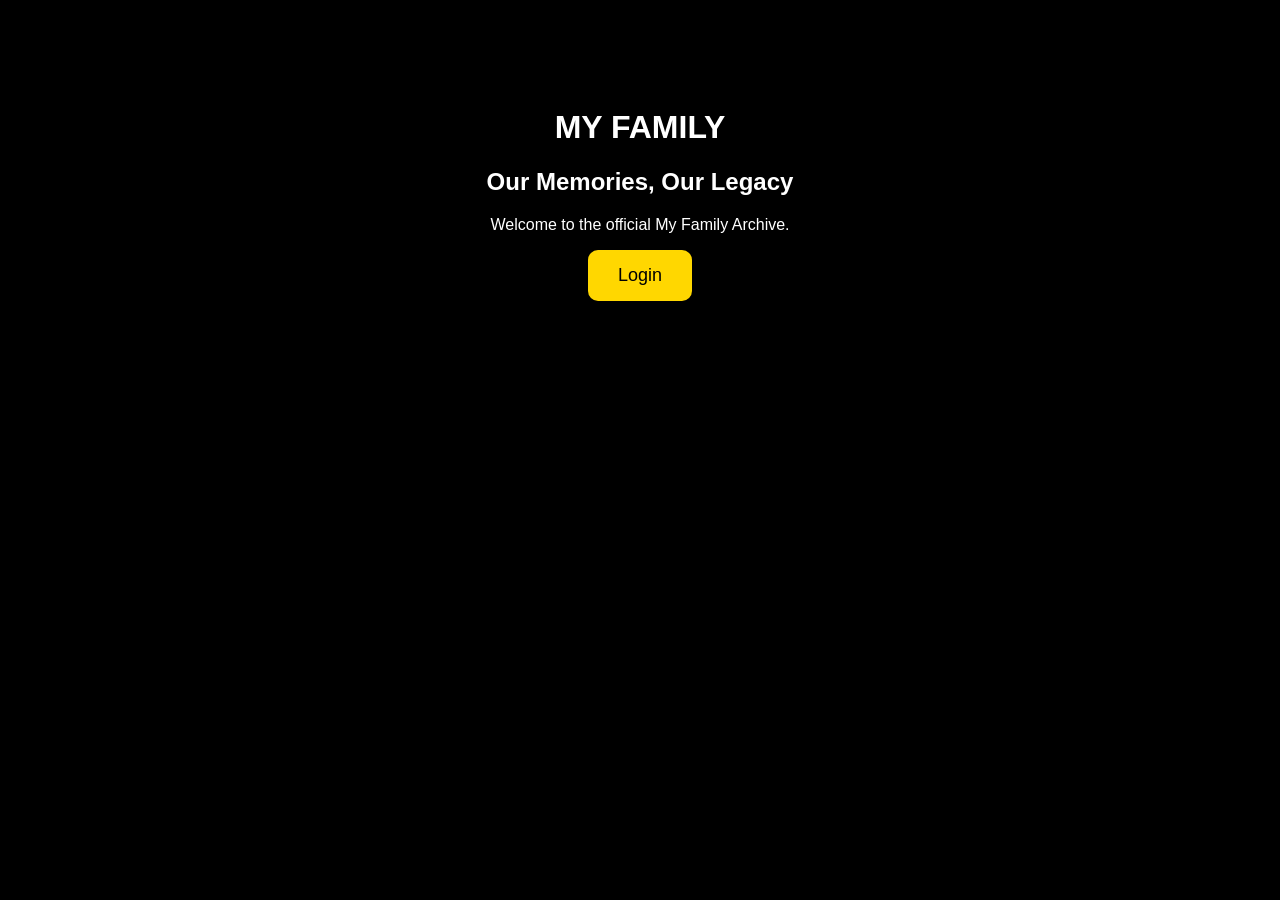
==== index.html @ f9c717fc "Add initial index.html for My Family Archive" ====
<!DOCTYPE html>
<html>
<head>
<title>MY FAMILY</title>
<style>
body{
background:black;
color:white;
font-family:Arial,sans-serif;
text-align:center;
padding-top:80px;
}
button{
background:gold;
border:none;
padding:15px 30px;
font-size:18px;
border-radius:10px;
}
</style>
</head>
<body>

<h1>MY FAMILY</h1>
<h2>Our Memories, Our Legacy</h2>
<p>Welcome to the official My Family Archive.</p>

<a href="login.html">
<button>Login</button>
</a>

</body>
</html>
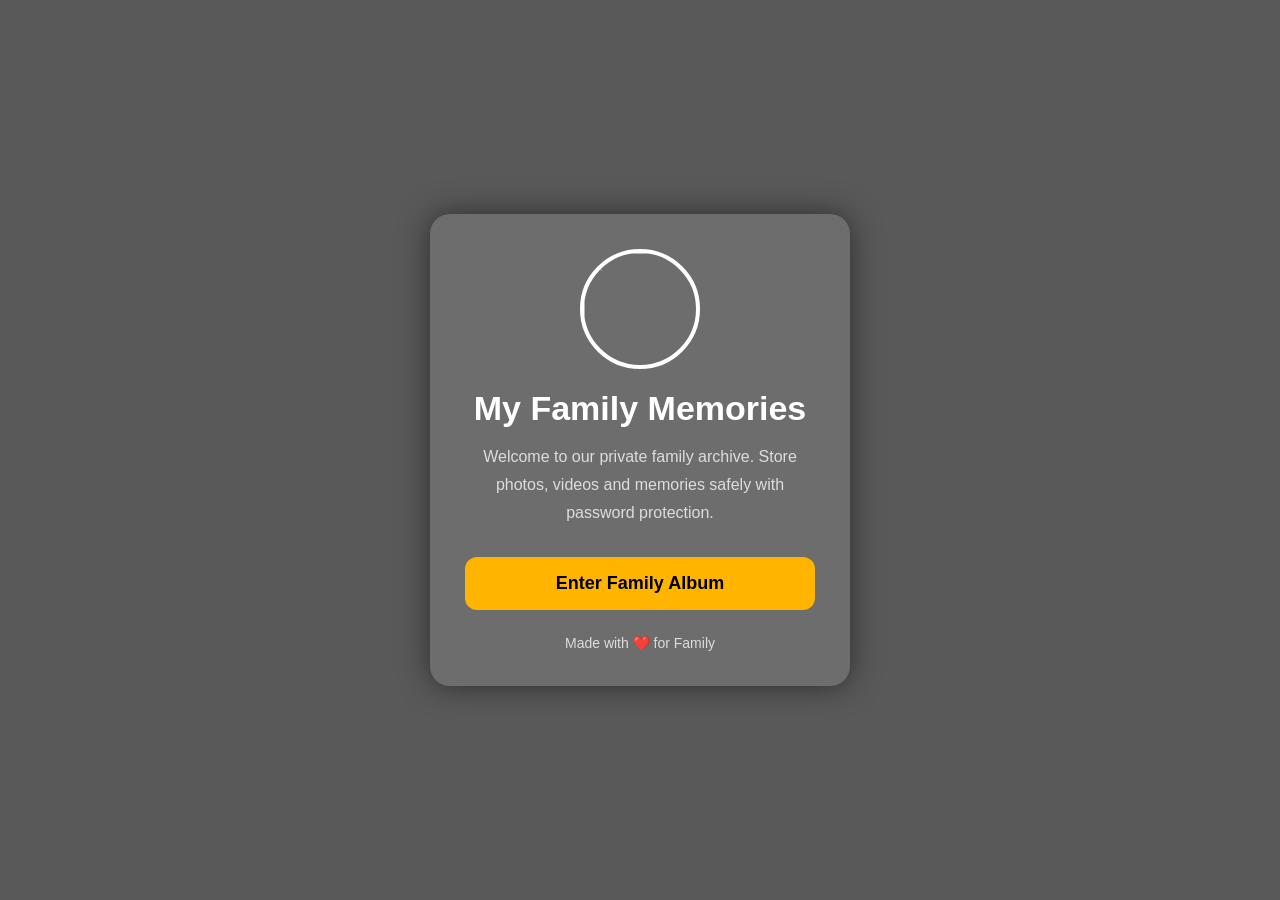
==== commit 54589b79: "Update index.html for family archive layout" ====
--- a/index.html
+++ b/index.html
@@ -1,33 +1,197 @@
 <!DOCTYPE html>
-<html>
+
+<html lang="en">
+
 <head>
-<title>MY FAMILY</title>
+
+<meta charset="UTF-8">
+
+<meta name="viewport" content="width=device-width, initial-scale=1.0">
+
+<title>My Family Memories</title>
+
 <style>
+
+*{
+
+margin:0;
+
+padding:0;
+
+box-sizing:border-box;
+
+font-family:Arial,sans-serif;
+
+}
+
 body{
-background:black;
+
+background:url("https://images.unsplash.com/photo-1511895426328-dc8714191300?auto=format&fit=crop&w=1600&q=80");
+
+background-size:cover;
+
+background-position:center;
+
+height:100vh;
+
+display:flex;
+
+justify-content:center;
+
+align-items:center;
+
+}
+
+.overlay{
+
+width:100%;
+
+height:100%;
+
+background:rgba(0,0,0,.65);
+
+display:flex;
+
+justify-content:center;
+
+align-items:center;
+
+}
+
+.box{
+
+width:90%;
+
+max-width:420px;
+
+background:rgba(255,255,255,.12);
+
+backdrop-filter:blur(12px);
+
+padding:35px;
+
+border-radius:20px;
+
+text-align:center;
+
 color:white;
-font-family:Arial,sans-serif;
-text-align:center;
-padding-top:80px;
+
+box-shadow:0 0 30px rgba(0,0,0,.5);
+
 }
+
+img{
+
+width:120px;
+
+height:120px;
+
+border-radius:50%;
+
+border:4px solid white;
+
+margin-bottom:20px;
+
+}
+
+h1{
+
+font-size:34px;
+
+margin-bottom:15px;
+
+}
+
+p{
+
+line-height:28px;
+
+color:#ddd;
+
+margin-bottom:30px;
+
+}
+
 button{
-background:gold;
+
+width:100%;
+
+padding:16px;
+
+font-size:18px;
+
 border:none;
-padding:15px 30px;
-font-size:18px;
-border-radius:10px;
+
+border-radius:12px;
+
+background:#ffb400;
+
+color:black;
+
+font-weight:bold;
+
+cursor:pointer;
+
 }
+
+button:hover{
+
+background:white;
+
+}
+
+.footer{
+
+margin-top:25px;
+
+font-size:14px;
+
+color:#ddd;
+
+}
+
 </style>
+
 </head>
+
 <body>
 
-<h1>MY FAMILY</h1>
-<h2>Our Memories, Our Legacy</h2>
-<p>Welcome to the official My Family Archive.</p>
+<div class="overlay">
+
+<div class="box">
+
+<img src="https://cdn-icons-png.flaticon.com/512/1946/1946429.png">
+
+<h1>My Family Memories</h1>
+
+<p>
+
+Welcome to our private family archive.
+
+Store photos, videos and memories safely with password protection.
+
+</p>
 
 <a href="login.html">
-<button>Login</button>
+
+<button>
+
+Enter Family Album
+
+</button>
+
 </a>
 
+<div class="footer">
+
+Made with ❤️ for Family
+
+</div>
+
+</div>
+
+</div>
+
 </body>
+
 </html>
